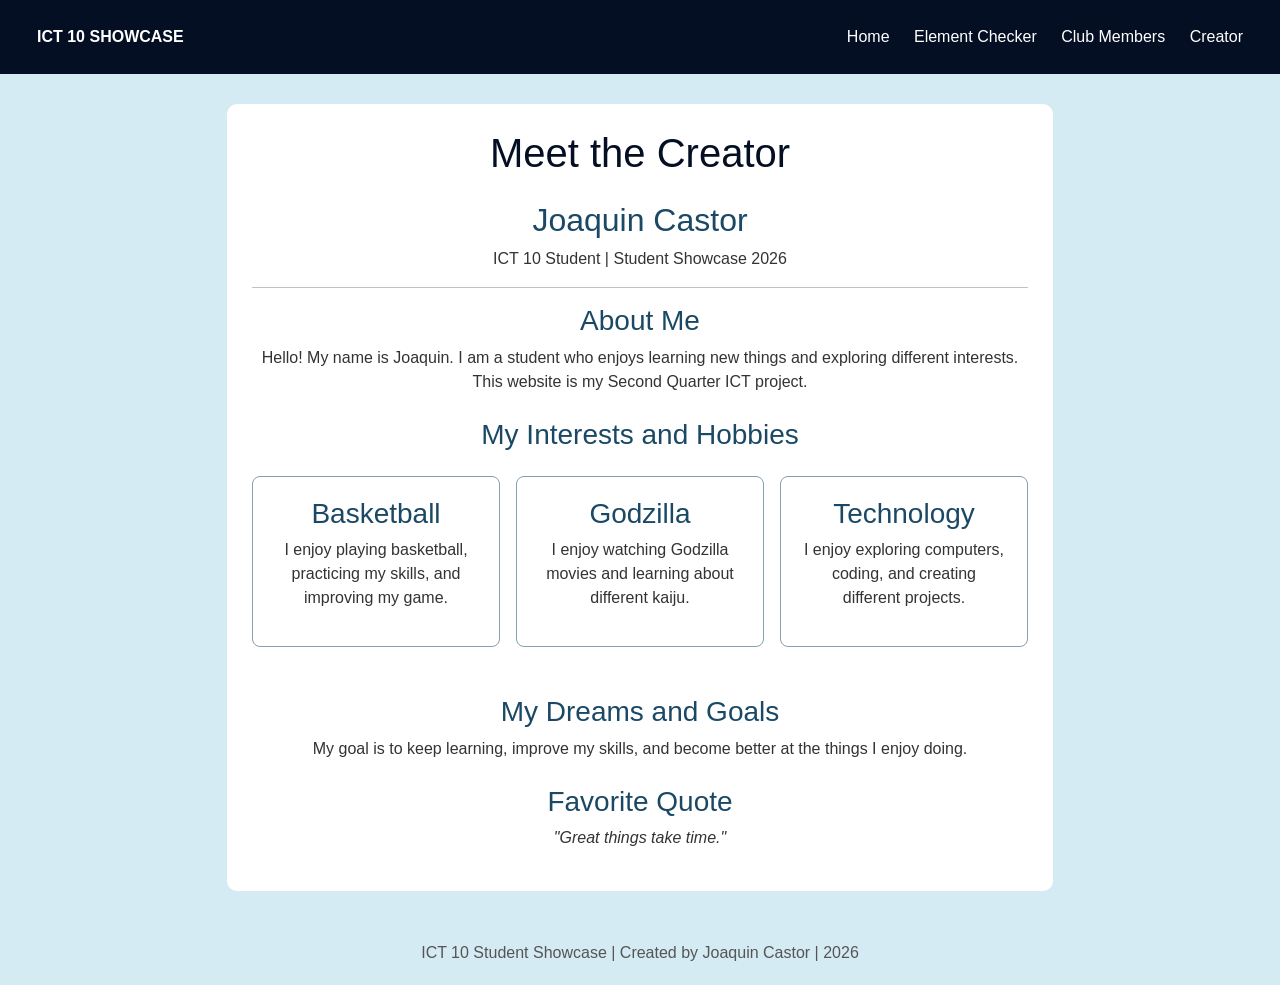
==== creator.html @ 50b30e7f "Update creator.html" ====
<!DOCTYPE html>
<html lang="en">
<head>
    <meta charset="UTF-8">
    <meta name="viewport" content="width=device-width, initial-scale=1.0">

    <title>Meet the Creator</title>

    <link href="https://cdn.jsdelivr.net/npm/bootstrap@5.3.3/dist/css/bootstrap.min.css" rel="stylesheet">
    <link rel="stylesheet" href="style.css">
</head>

<body>

    <nav class="navbar">
        <div class="container-fluid">
            <a href="index.html"><b>ICT 10 SHOWCASE</b></a>

            <div>
                <a href="index.html">Home</a>
                <a href="element_checker.html">Element Checker</a>
                <a href="club_members.html">Club Members</a>
                <a href="creator.html">Creator</a>
            </div>
        </div>
    </nav>

    <div class="container">

        <div class="main-container text-center">

            <h1>Meet the Creator</h1>

            <h2 class="mt-4">Joaquin Castor</h2>

            <p>ICT 10 Student | Student Showcase 2026</p>

            <hr>

            <h3>About Me</h3>

            <p>
                Hello! My name is Joaquin. I am a student who enjoys
                learning new things and exploring different interests.
                This website is my Second Quarter ICT project.
            </p>

            <h3 class="mt-4">My Interests and Hobbies</h3>

            <div class="row g-3 mt-2">

                <div class="col-md-4">
                    <div class="activity-card">
                        <h3>Basketball</h3>
                        <p>I enjoy playing basketball, practicing my skills, and improving my game.</p>
                    </div>
                </div>

                <div class="col-md-4">
                    <div class="activity-card">
                        <h3>Godzilla</h3>
                        <p>I enjoy watching Godzilla movies and learning about different kaiju.</p>
                    </div>
                </div>

                <div class="col-md-4">
                    <div class="activity-card">
                        <h3>Technology</h3>
                        <p>I enjoy exploring computers, coding, and creating different projects.</p>
                    </div>
                </div>

            </div>

            <h3 class="mt-5">My Dreams and Goals</h3>

            <p>
                My goal is to keep learning, improve my skills,
                and become better at the things I enjoy doing.
            </p>

            <h3 class="mt-4">Favorite Quote</h3>

            <p class="fst-italic">
                "Great things take time."
            </p>

        </div>

    </div>

    <div class="footer">
        ICT 10 Student Showcase | Created by Joaquin Castor | 2026
    </div>

</body>
</html>
---- style.css ----
body {
    font-family: Arial, sans-serif;
    background-color: #d5ebf3;
    margin: 0;
    padding: 0;
    color: #040f24;
}

.navbar {
    background-color: #040f24;
    padding: 15px;
}

.navbar a {
    color: white;
    text-decoration: none;
    margin: 10px;
}

.container {
    max-width: 850px;
}

.main-container {
    background-color: white;
    padding: 25px;
    border-radius: 10px;
    margin-top: 30px;
}

h1 {
    color: #040f24;
    text-align: center;
}

h2, h3 {
    color: #1b4965;
}

p {
    color: #333333;
}

.form-control {
    margin-bottom: 10px;
}

.btn-info {
    background-color: #81a2ae;
    color: white;
    border: none;
}

.activity-card {
    background-color: white;
    padding: 20px;
    border: 1px solid #81a2ae;
    border-radius: 8px;
    height: 100%;
}

#result {
    margin-top: 20px;
}

.footer {
    text-align: center;
    padding: 20px;
    margin-top: 30px;
    color: #555555;
}
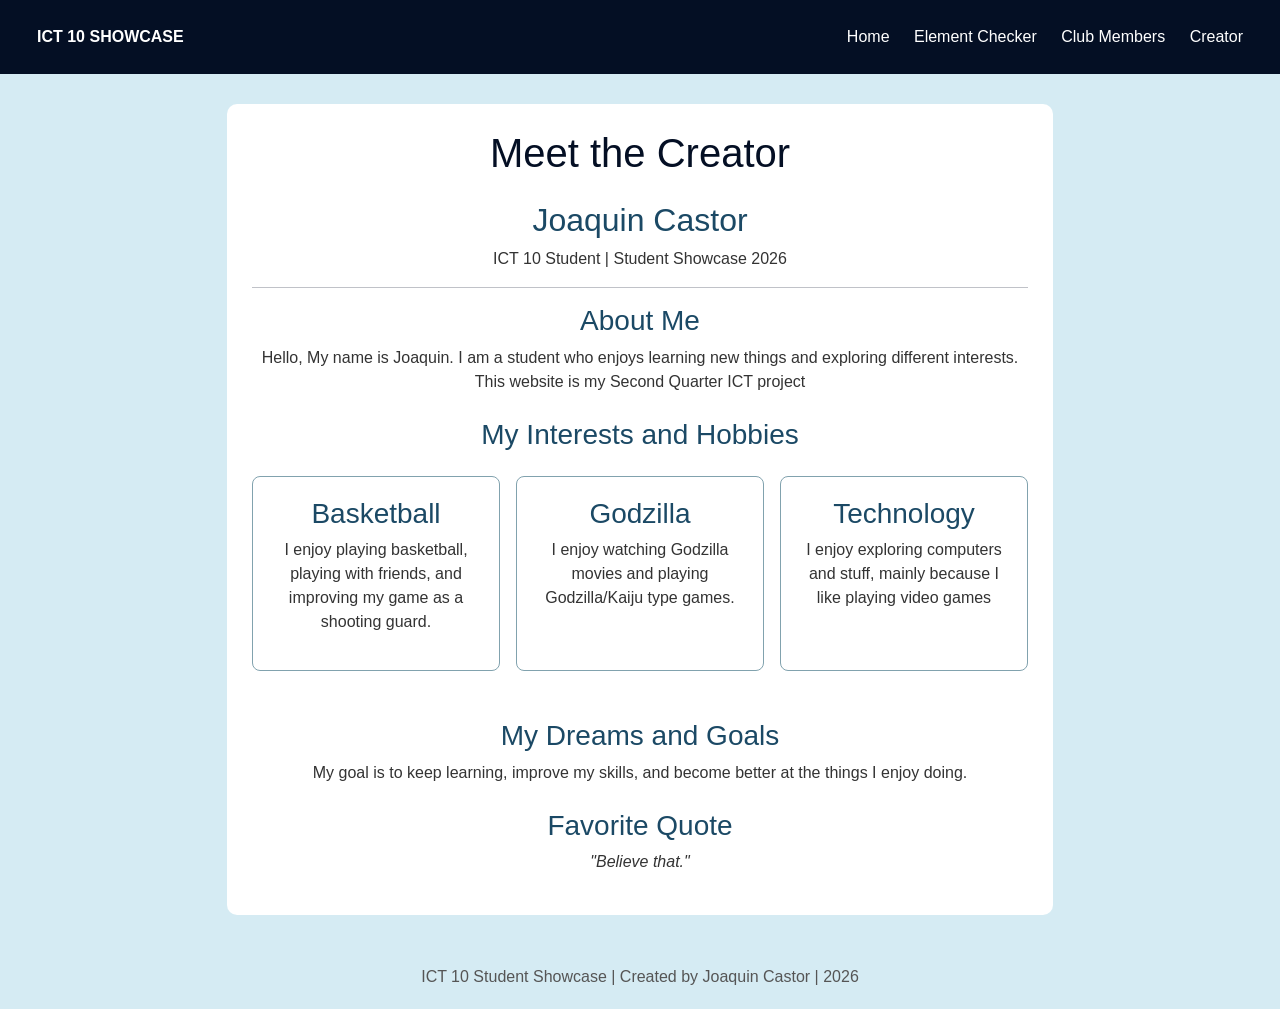
==== commit 52ec20ff: "Update creator.html" ====
--- a/creator.html
+++ b/creator.html
@@ -1,4 +1,3 @@
-
 <!DOCTYPE html>
 <html lang="en">
 <head>
@@ -41,9 +40,9 @@
             <h3>About Me</h3>
 
             <p>
-                Hello! My name is Joaquin. I am a student who enjoys
+                Hello, My name is Joaquin. I am a student who enjoys
                 learning new things and exploring different interests.
-                This website is my Second Quarter ICT project.
+                This website is my Second Quarter ICT project
             </p>
 
             <h3 class="mt-4">My Interests and Hobbies</h3>
@@ -53,21 +52,21 @@
                 <div class="col-md-4">
                     <div class="activity-card">
                         <h3>Basketball</h3>
-                        <p>I enjoy playing basketball, practicing my skills, and improving my game.</p>
+                        <p>I enjoy playing basketball, playing with friends, and improving my game as a shooting guard.</p>
                     </div>
                 </div>
 
                 <div class="col-md-4">
                     <div class="activity-card">
                         <h3>Godzilla</h3>
-                        <p>I enjoy watching Godzilla movies and learning about different kaiju.</p>
+                        <p>I enjoy watching Godzilla movies and playing Godzilla/Kaiju type games.</p>
                     </div>
                 </div>
 
                 <div class="col-md-4">
                     <div class="activity-card">
                         <h3>Technology</h3>
-                        <p>I enjoy exploring computers, coding, and creating different projects.</p>
+                        <p>I enjoy exploring computers and stuff, mainly because I like playing video games</p>
                     </div>
                 </div>
 
@@ -83,7 +82,7 @@
             <h3 class="mt-4">Favorite Quote</h3>
 
             <p class="fst-italic">
-                "Great things take time."
+                "Believe that."
             </p>
 
         </div>
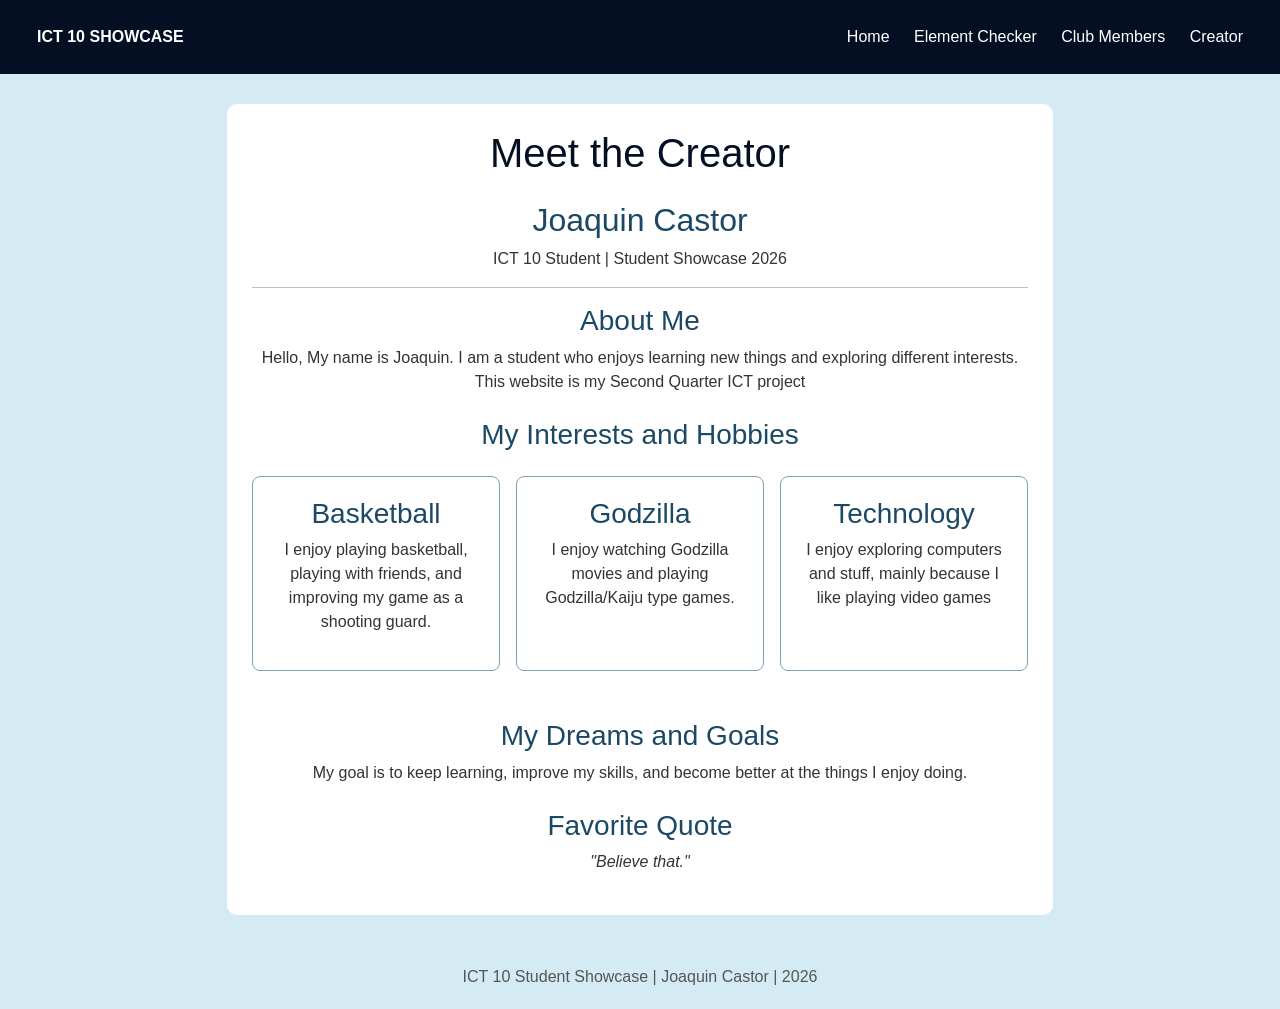
==== commit 53b38d36: "Update creator.html" ====
--- a/creator.html
+++ b/creator.html
@@ -90,7 +90,7 @@
     </div>
 
     <div class="footer">
-        ICT 10 Student Showcase | Created by Joaquin Castor | 2026
+        ICT 10 Student Showcase | Joaquin Castor | 2026
     </div>
 
 </body>
